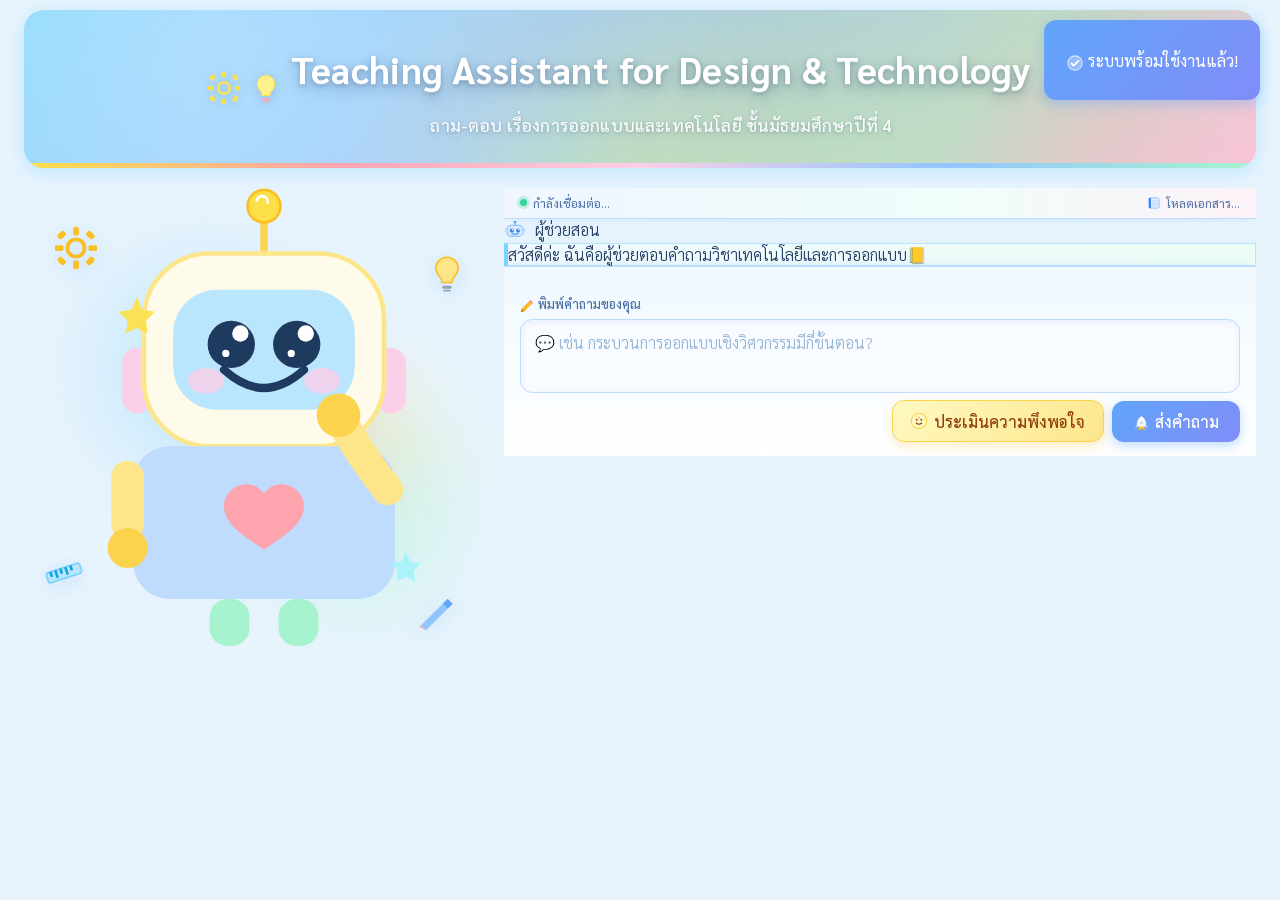
==== app/static/index.html @ fc126694 "Initial commit" ====
<!DOCTYPE html>
<html lang="th">
<head>
  <meta charset="UTF-8">
  <meta name="viewport" content="width=device-width, initial-scale=1.0, maximum-scale=1.0, user-scalable=no">
  <title>Teaching Assistant for Design & Technology</title>
  <link rel="stylesheet" href="/static/styles.css?v=32">
  <link href="https://fonts.googleapis.com/css2?family=Sarabun:wght@300;400;500;600;700&display=swap" rel="stylesheet">
  <link rel="stylesheet" href="https://cdnjs.cloudflare.com/ajax/libs/font-awesome/6.5.0/css/all.min.css">
  <style>
    /* === pastel blue page base === */
    body {
      font-family: 'Sarabun', sans-serif;
      font-weight: 300;
      background: #e8f4fd;
      color: #1e3a5f;
    }
    h1 {
      font-family: 'Sarabun', sans-serif;
      font-weight: 600;
    }

    /* ══════════════════════════════════
       หัวข้อใหญ่ — อยู่บนสุดของทุกอัน
    ══════════════════════════════════ */
    .page-title {
      flex-shrink: 0;
      text-align: center;
      padding: .7rem 1rem .8rem;
      margin: .6rem 1rem .4rem;
      border-radius: 20px;
      background: linear-gradient(135deg, #7dd3fc 0%, #93c5fd 40%, #a7f3d0 75%, #fbcfe8 100%);
      box-shadow: 0 4px 20px rgba(125,211,252,.40);
      position: relative;
      overflow: hidden;
      display: flex;
      align-items: center;
      justify-content: center;
      gap: .6rem;
    }
    .page-title::before {
      content: '';
      position: absolute; inset: 0;
      background:
        radial-gradient(circle at 15% 30%, rgba(255,255,255,.35) 0%, transparent 55%),
        radial-gradient(circle at 88% 75%, rgba(253,164,175,.40) 0%, transparent 50%),
        radial-gradient(circle at 50% 110%, rgba(253,224,71,.30) 0%, transparent 50%);
      pointer-events: none;
    }
    .page-title::after {
      content: '';
      position: absolute;
      left: 0; right: 0; bottom: 0;
      height: 5px;
      background: linear-gradient(90deg, #fde047 0%, #fda4af 25%, #fbcfe8 50%, #93c5fd 75%, #a7f3d0 100%);
      pointer-events: none;
    }
    .title-text {
      position: relative;
      z-index: 1;
    }
    /* ไอคอนตกแต่งหัวข้อ */
    .title-deco {
      position: relative;
      z-index: 1;
      flex-shrink: 0;
      filter: drop-shadow(0 2px 6px rgba(30,58,95,.18));
      animation: title-deco-float 4s ease-in-out infinite;
    }
    .title-deco.td-1 { width: 34px; animation-duration: 4.5s; }
    .title-deco.td-2 { width: 30px; animation-duration: 3.6s; animation-delay: .4s; }
    .title-deco.td-3 { width: 32px; animation-duration: 4.2s; animation-delay: .8s; order: 3; }
    @keyframes title-deco-float {
      0%,100% { transform: translateY(0) rotate(0deg); }
      50%     { transform: translateY(-5px) rotate(6deg); }
    }
    @media (max-width: 600px) {
      .title-deco { display: none; }
    }
    .page-title h1 {
      position: relative;
      font-size: 2.3rem;
      font-weight: 700;
      color: #ffffff;
      letter-spacing: .01em;
      margin-bottom: .35rem;
      line-height: 1.35;
      text-shadow:
        0 1px 0  rgba(255,255,255,.20),
        0 2px 4px rgba(30,58,95,.25),
        0 4px 12px rgba(30,58,95,.20),
        0 8px 24px rgba(30,58,95,.12);
    }
    .page-title .subtitle {
      position: relative;
      font-size: 1.05rem;
      color: rgba(255,255,255,.95);
      font-weight: 500;
      line-height: 1.6;
      letter-spacing: .01em;
      text-shadow:
        0 1px 3px rgba(30,58,95,.22),
        0 3px 10px rgba(30,58,95,.14);
    }

    /* ══════════════════════════════════
       แถวล่าง — ซ้าย: กล่องแชท / ขวา: มาสคอต
    ══════════════════════════════════ */
    .content-row {
      flex: 1;
      min-height: 0;
      display: flex;
      flex-direction: row;
      align-items: stretch;
      gap: 0;
      overflow: hidden;
      padding: .8rem 1rem 1rem;
    }
    .chat-left {
      order: 2;
      flex: 1;
      min-width: 0;
      min-height: 0;
      display: flex;
      flex-direction: column;
      overflow: hidden;
    }
    .chat-left .chat-shell {
      height: 100%;
      max-height: 100%;
      min-height: 0;
    }
    .mascot-panel {
      order: 1;
      width: 44%;
      min-width: 230px;
      max-width: 480px;
      flex-shrink: 0;
      background: transparent;
      display: flex;
      align-items: center;
      justify-content: center;
      position: relative;
      overflow: hidden;
    }
    /* บล็อบสีพาสเทลเบลอๆ ด้านหลังมาสคอต ให้ดูมีมิติ ไม่โล่ง */
    .mascot-panel::before,
    .mascot-panel::after {
      content: '';
      position: absolute;
      border-radius: 50%;
      filter: blur(40px);
      pointer-events: none;
      z-index: 0;
    }
    .mascot-panel::before {
      width: 60%;
      aspect-ratio: 1;
      top: 8%;
      left: 8%;
      background: radial-gradient(circle, rgba(125,211,252,.55) 0%, transparent 70%);
    }
    .mascot-panel::after {
      width: 50%;
      aspect-ratio: 1;
      bottom: 10%;
      right: 10%;
      background:
        radial-gradient(circle at 30% 30%, rgba(253,164,175,.45) 0%, transparent 45%),
        radial-gradient(circle at 70% 70%, rgba(167,243,208,.50) 0%, transparent 60%),
        radial-gradient(circle at 60% 20%, rgba(253,224,71,.35) 0%, transparent 45%);
    }
    .mascot-group {
      position: relative;
      z-index: 1;
      width: 100%;
      display: flex;
      align-items: flex-end;
      justify-content: center;
    }
    .mascot {
      width: 92%;
      max-width: 400px;
      height: auto;
      animation: floaty 3.5s ease-in-out infinite;
    }
    @keyframes floaty {
      0%,100% { transform: translateY(0); }
      50%      { transform: translateY(-14px); }
    }
    /* ไอคอนลอยรอบๆ มาสคอต — เกี่ยวกับการออกแบบ/เทคโนโลยี */
    .float-icon {
      position: absolute;
      z-index: 2;
      filter: drop-shadow(0 4px 10px rgba(96,165,250,.25));
      animation: float-icon 4.5s ease-in-out infinite;
    }
    .float-icon.fi-1 { top: 8%;  left: 6%;  width: 46px; animation-duration: 5s; }
    .float-icon.fi-2 { top: 14%; right: 8%; width: 38px; animation-duration: 4s; animation-delay: .6s; }
    .float-icon.fi-3 { bottom: 14%; left: 4%; width: 42px; animation-duration: 5.5s; animation-delay: 1.1s; }
    .float-icon.fi-4 { bottom: 6%; right: 10%; width: 40px; animation-duration: 4.8s; animation-delay: .3s; }
    @keyframes float-icon {
      0%,100% { transform: translateY(0) rotate(0deg); }
      50%     { transform: translateY(-12px) rotate(8deg); }
    }
    @media (max-width: 768px) {
      .mascot-panel::before, .mascot-panel::after,
      .float-icon { display: none; }
    }

    /* === composer area === */
    .composer {
      flex-shrink: 0;
      display: flex;
      flex-direction: column;
      gap: 0.4rem;
      padding: 1.4rem 1rem 0.85rem;
      border-top: 1.5px solid #bfdbfe;
      background: linear-gradient(180deg, #f0f9ff 0%, #ffffff 100%);
      box-shadow: 0 -4px 10px -6px rgba(96,165,250,.30);
      position: relative;
      z-index: 2;
    }
    .composer-label {
      font-size: .8rem;
      font-weight: 500;
      color: #4a6fa5;
      margin-top: .35rem;
    }
    /* textarea บน, ปุ่มมุมขวาล่าง */
    .composer-row {
      display: flex;
      flex-direction: column;
      gap: 0.45rem;
    }
    .composer textarea {
      flex: 1;
      border-radius: 12px;
      border: 1.5px solid #bfdbfe;
      padding: 0.7rem 0.9rem;
      font-size: 1rem;
      font-weight: 300;
      line-height: 1.55;
      resize: none;
      font-family: inherit;
      background: #f8fbff;
      color: #1e3a5f;
      box-shadow: inset 0 2px 6px rgba(96,165,250,.12);
      transition: border-color .2s, box-shadow .2s;
    }
    .composer textarea:focus {
      outline: none;
      border-color: #60a5fa;
      background: #fff;
      box-shadow: none;
    }
    .composer textarea::placeholder { color: #93b4d4; }
    .composer-actions {
      display: flex;
      justify-content: flex-end;
      align-items: center;
      gap: .55rem;
    }
    .composer-actions button {
      background: linear-gradient(135deg, #60a5fa 0%, #818cf8 100%);
      color: white;
      border: none;
      padding: 0.6rem 1.3rem;
      border-radius: 12px;
      font-size: 1rem;
      font-weight: 500;
      cursor: pointer;
      white-space: nowrap;
      transition: opacity .2s, transform .15s, box-shadow .2s;
      font-family: inherit;
      box-shadow: 0 4px 12px rgba(96,165,250,.38);
    }
    .composer-actions button:hover {
      opacity: .9;
      transform: translateY(-1px);
      box-shadow: 0 6px 16px rgba(96,165,250,.45);
    }
    .composer-actions button:active { transform: translateY(0); }

    /* === message bubbles (override) === */
    .message.user .bubble {
      background: linear-gradient(135deg, #60a5fa 0%, #818cf8 100%);
      color: #fff;
      box-shadow: 0 4px 14px rgba(96,165,250,.30);
    }
    .message.assistant .bubble {
      background: linear-gradient(135deg, #f0f9ff 0%, #ecfdf5 100%);
      border: 1.5px solid #bae6fd;
      border-left: 4px solid #7dd3fc;
      color: #1e3a5f;
      box-shadow: 0 2px 8px rgba(186,230,253,.40);
    }

    /* === chat header (status bar) === */
    .chat-header {
      flex-shrink: 0;
      display: flex;
      align-items: center;
      justify-content: space-between;
      gap: .75rem;
      padding: .45rem 1rem;
      background: linear-gradient(90deg, #eff6ff 0%, #f0fdfa 60%, #fdf2f8 100%);
      border-bottom: 1.5px solid #bfdbfe;
      box-shadow: 0 4px 10px -6px rgba(96,165,250,.35);
      position: relative;
      z-index: 2;
      font-size: .78rem;
      color: #4a6fa5;
      font-weight: 400;
      flex-wrap: wrap;
    }
    .chat-header-left {
      display: flex;
      align-items: center;
      gap: .4rem;
    }
    .chat-status-dot {
      width: 7px; height: 7px;
      border-radius: 50%;
      background: #34d399;
      box-shadow: 0 0 0 3px rgba(52,211,153,.25);
      flex-shrink: 0;
      animation: pulse-dot 2s infinite;
    }
    @keyframes pulse-dot {
      0%,100% { box-shadow: 0 0 0 3px rgba(52,211,153,.25); }
      50%      { box-shadow: 0 0 0 5px rgba(52,211,153,.08); }
    }
    .chat-header-docs {
      display: flex;
      align-items: center;
      gap: .35rem;
      font-size: .76rem;
      color: #4a6fa5;
    }
    /* docs list ที่ app.js inject — ซ่อนไว้ แสดงแค่ count */
    #documents { display: none; }

    /* === ปุ่มประเมิน (อยู่ข้างปุ่มส่งคำถาม) === */
    .eval-link {
      display: inline-flex;
      align-items: center;
      gap: .35rem;
      font-size: 1rem;
      font-weight: 500;
      color: #92400e;
      background: linear-gradient(135deg, #fef9c3 0%, #fde68a 100%);
      border: 1.5px solid #fcd34d;
      border-radius: 12px;
      padding: 0.6rem 1.1rem;
      text-decoration: none;
      white-space: nowrap;
      cursor: pointer;
      font-family: inherit;
      box-shadow: 0 4px 12px rgba(251,191,36,.28);
      transition: opacity .2s, transform .15s, box-shadow .2s;
    }
    .eval-link:hover {
      opacity: .9;
      transform: translateY(-1px);
      box-shadow: 0 6px 16px rgba(251,191,36,.38);
    }
    .eval-link:active { transform: translateY(0); }

    /* === startup alert === */
    .alert-popup {
      position: fixed;
      top: 20px;
      right: 20px;
      background: linear-gradient(135deg, #60a5fa, #818cf8);
      color: white;
      padding: 0.85rem 1.4rem;
      border-radius: 12px;
      box-shadow: 0 4px 14px rgba(96,165,250,.40);
      font-size: 1rem;
      font-weight: 400;
      z-index: 9999;
      opacity: 0;
      transform: translateY(-20px);
      transition: all 0.5s ease;
    }
    .alert-popup.show { opacity: 1; transform: translateY(0); }

    /* === tablet === */
    @media (min-width: 769px) and (max-width: 1024px) {
      .page-title h1 { font-size: 1.85rem; }
      .page-title .subtitle { font-size: .95rem; }
      .mascot-panel { width: 36%; min-width: 180px; }
    }

    /* === short / landscape screens — ลดพื้นที่หัวข้อให้เหลือพื้นที่แชทมากขึ้น === */
    @media (max-height: 640px) {
      .page-title { padding: .45rem .8rem .5rem; margin: .4rem .8rem .3rem; }
      .page-title h1 { font-size: 1.4rem; margin-bottom: .15rem; }
      .page-title .subtitle { font-size: .8rem; }
      .content-row { padding: .4rem 1rem .6rem; }
    }

    /* === mobile === */
    @media (max-width: 768px) {
      .content-row {
        flex-direction: column-reverse;
        padding: 0 .6rem .6rem;
        gap: .5rem;
      }
      .mascot-panel {
        width: 100%;
        max-width: none;
        height: 90px;
        flex-shrink: 0;
      }
      .mascot {
        width: auto;
        height: 80px;
        max-width: none;
      }
      .chat-left {
        flex: 1;
        min-height: 0;
      }

      .page-title {
        padding: .55rem .7rem .65rem;
        margin-bottom: .55rem;
        border-radius: 12px;
      }
      .page-title h1 { font-size: 1.05rem; line-height: 1.4; }
      .page-title .subtitle { font-size: .8rem; }

      .composer-actions { justify-content: stretch; gap: .45rem; }
      .composer-actions button,
      .composer-actions .eval-link { flex: 1; text-align: center; justify-content: center; font-size: .95rem; padding: 0.72rem; }
    }

    /* === มือถือแนวนอน / จอเตี้ยมาก === */
    @media (max-width: 768px) and (max-height: 480px) {
      .mascot-panel { height: 56px; }
      .mascot { height: 48px; }
      .page-title { display: none; }
      .composer { padding: .5rem .85rem .6rem; }
      .composer-label { display: none; }
    }
  </style>
</head>
<body>
  <main class="layout">
    <!-- ── หัวข้อใหญ่ บนสุด ── -->
    <div class="page-title">
      <!-- ไอคอนตกแต่งมุม -->
      <svg class="title-deco td-1" viewBox="0 0 48 48" xmlns="http://www.w3.org/2000/svg" aria-hidden="true">
        <circle cx="24" cy="24" r="8" fill="none" stroke="#fde047" stroke-width="3.5" opacity=".95"/>
        <g fill="#fde047" opacity=".95">
          <rect x="21" y="1"  width="6" height="8" rx="2"/>
          <rect x="21" y="39" width="6" height="8" rx="2"/>
          <rect x="1"  y="21" width="8" height="6" rx="2"/>
          <rect x="39" y="21" width="8" height="6" rx="2"/>
          <rect x="5" y="5"   width="6" height="8" rx="2" transform="rotate(45 8 9)"/>
          <rect x="37" y="35" width="6" height="8" rx="2" transform="rotate(45 40 39)"/>
          <rect x="5" y="35"  width="6" height="8" rx="2" transform="rotate(-45 8 39)"/>
          <rect x="37" y="5"  width="6" height="8" rx="2" transform="rotate(-45 40 9)"/>
        </g>
      </svg>
      <svg class="title-deco td-2" viewBox="0 0 48 48" xmlns="http://www.w3.org/2000/svg" aria-hidden="true">
        <path d="M24 4c-7.7 0-14 6.3-14 14 0 5.4 3 9 6 12.3.9 1 1.4 2.2 1.4 3.5V36h13.2v-2.2c0-1.3.5-2.5 1.4-3.5 3-3.3 6-6.9 6-12.3 0-7.7-6.3-14-14-14z" fill="#fef08a" stroke="#fde047" stroke-width="1.5"/>
        <rect x="18" y="40" width="12" height="4" rx="2" fill="#fda4af"/>
        <rect x="19" y="45" width="10" height="2.5" rx="1.25" fill="#fda4af" opacity=".8"/>
      </svg>
      <svg class="title-deco td-3" viewBox="0 0 48 48" xmlns="http://www.w3.org/2000/svg" aria-hidden="true">
        <rect x="4" y="18" width="40" height="12" rx="3" fill="#a7f3d0" opacity=".95" transform="rotate(-18 24 24)"/>
        <g fill="#0d9488" opacity=".9" transform="rotate(-18 24 24)">
          <rect x="8"  y="18" width="3" height="6"/>
          <rect x="14" y="18" width="3" height="9"/>
          <rect x="20" y="18" width="3" height="6"/>
          <rect x="26" y="18" width="3" height="9"/>
          <rect x="32" y="18" width="3" height="6"/>
        </g>
      </svg>
      <div class="title-text">
        <h1>Teaching Assistant for Design &amp; Technology</h1>
        <p class="subtitle">ถาม-ตอบ เรื่องการออกแบบและเทคโนโลยี ชั้นมัธยมศึกษาปีที่ 4</p>
      </div>
    </div>

    <div class="content-row">
      <!-- ── ซ้าย: กล่องแชททั้งหมด ── -->
      <div class="chat-left">
    <section class="chat-shell">
      <!-- ── Status Bar ── -->
      <div class="chat-header">
        <div class="chat-header-left">
          <span class="chat-status-dot"></span>
          <span id="health">กำลังเชื่อมต่อ...</span>
        </div>
        <div class="chat-header-docs">
          <svg xmlns="http://www.w3.org/2000/svg" viewBox="0 0 14 14" width="12" height="12" aria-hidden="true" style="vertical-align:middle"><rect x="1" y="1" width="12" height="12" rx="2" fill="#dbeafe" stroke="#93c5fd" stroke-width="1"/><rect x="1" y="1" width="2.5" height="12" rx="1" fill="#3b82f6"/><line x1="5" y1="4.5" x2="11" y2="4.5" stroke="#bfdbfe" stroke-width="1" stroke-linecap="round"/><line x1="5" y1="7" x2="11" y2="7" stroke="#bfdbfe" stroke-width="1" stroke-linecap="round"/><line x1="5" y1="9.5" x2="9" y2="9.5" stroke="#bfdbfe" stroke-width="1" stroke-linecap="round"/></svg>
          <span id="doc-count">โหลดเอกสาร...</span>
        </div>
      </div>
      <ul id="documents" aria-hidden="true"></ul>

      <div id="messages" class="messages">
        <article class="message assistant">
          <div class="message-role"><svg xmlns="http://www.w3.org/2000/svg" viewBox="0 0 28 28" width="22" height="22" aria-hidden="true" style="vertical-align:middle;margin-right:5px;flex-shrink:0"><line x1="14" y1="1.5" x2="14" y2="5.5" stroke="#93c5fd" stroke-width="2" stroke-linecap="round"/><circle cx="14" cy="1.2" r="1.8" fill="#60a5fa"/><rect x="4" y="5.5" width="20" height="14" rx="5" fill="#dbeafe" stroke="#93c5fd" stroke-width="1.5"/><circle cx="10" cy="12" r="2.6" fill="#3b82f6"/><circle cx="18" cy="12" r="2.6" fill="#3b82f6"/><circle cx="10.9" cy="11.1" r="1" fill="white"/><circle cx="18.9" cy="11.1" r="1" fill="white"/><path d="M10 15.5 Q14 18.5 18 15.5" stroke="#60a5fa" stroke-width="1.8" stroke-linecap="round" fill="none"/><rect x="1" y="9" width="3" height="5.5" rx="1.5" fill="#bfdbfe"/><rect x="24" y="9" width="3" height="5.5" rx="1.5" fill="#bfdbfe"/></svg> ผู้ช่วยสอน</div>
          <div class="bubble">สวัสดีค่ะ ฉันคือผู้ช่วยตอบคำถามวิชาเทคโนโลยีและการออกแบบ📒</div>
        </article>
      </div>

      <form id="chat-form" class="composer">
        <label class="composer-label" for="question"><svg xmlns="http://www.w3.org/2000/svg" viewBox="0 0 16 16" width="14" height="14" aria-hidden="true" style="vertical-align:middle;margin-right:4px"><path d="M2 11.5 L1.5 14.5 L4.5 14 L13.5 5 L11 2.5 Z" fill="#fbbf24" stroke="#f59e0b" stroke-width="0.8" stroke-linejoin="round"/><path d="M11 2.5 L13.5 5 L14.5 4 L12 1.5 Z" fill="#fca5a5" stroke="#f87171" stroke-width="0.8" stroke-linejoin="round"/><path d="M2 11.5 L4.5 14" stroke="#d97706" stroke-width="0.8"/><line x1="1.5" y1="14.5" x2="3" y2="13" stroke="#92400e" stroke-width="0.8" stroke-linecap="round"/></svg>พิมพ์คำถามของคุณ</label>
        <div class="composer-row">
          <textarea id="question" name="question" rows="2" placeholder="💬 เช่น กระบวนการออกแบบเชิงวิศวกรรมมีกี่ขั้นตอน?" required></textarea>
          <div class="composer-actions">
            <a class="eval-link" href="https://forms.gle/SDQqWrUUuQ5RQuwk9" target="_blank" rel="noopener">
              <!-- หน้าน้อยยิ้มถือหัวใจ -->
              <svg xmlns="http://www.w3.org/2000/svg" viewBox="0 0 22 22" width="18" height="18" aria-hidden="true" style="flex-shrink:0">
                <circle cx="11" cy="11" r="9.5" fill="#fef9c3" stroke="#fcd34d" stroke-width="1.3"/>
                <circle cx="8.2" cy="9.5" r="1.1" fill="#92400e"/>
                <circle cx="13.8" cy="9.5" r="1.1" fill="#92400e"/>
                <path d="M7.5 13.5 Q11 16.5 14.5 13.5" stroke="#92400e" stroke-width="1.4" stroke-linecap="round" fill="none"/>
                <path d="M10 7 Q11 5.2 12 7" stroke="#f87171" stroke-width="1.1" stroke-linecap="round" fill="#fca5a5" opacity=".7"/>
              </svg>
              ประเมินความพึงพอใจ
            </a>
            <button type="submit"><svg xmlns="http://www.w3.org/2000/svg" viewBox="0 0 20 20" width="17" height="17" aria-hidden="true" style="vertical-align:middle;margin-right:5px;flex-shrink:0"><path d="M10 1.5 C13.5 3 15.5 7.5 15.5 12.5 L10 15.5 L4.5 12.5 C4.5 7.5 6.5 3 10 1.5 Z" fill="rgba(255,255,255,0.95)"/><circle cx="10" cy="9" r="2.3" fill="#bfdbfe" stroke="rgba(255,255,255,0.9)" stroke-width="0.8"/><path d="M7.5 13.5 Q6 16.5 4.5 18.5 Q7.5 16.5 10 17 Q12.5 16.5 15.5 18.5 Q14 16.5 12.5 13.5" fill="#fbbf24" opacity="0.95"/><path d="M4.5 12.5 L2 16 L5.5 13.5 Z" fill="rgba(255,255,255,0.85)"/><path d="M15.5 12.5 L18 16 L14.5 13.5 Z" fill="rgba(255,255,255,0.85)"/></svg>ส่งคำถาม</button>
          </div>
        </div>
      </form>
    </section>
      </div>

      <!-- ── ขวา: มาสคอตลอยๆ ── -->
      <div class="mascot-panel">
        <!-- ไอคอนลอยรอบมาสคอต: ธีมออกแบบ/เทคโนโลยี -->
        <svg class="float-icon fi-1" viewBox="0 0 48 48" xmlns="http://www.w3.org/2000/svg" aria-hidden="true">
          <circle cx="24" cy="24" r="9" fill="none" stroke="#fbbf24" stroke-width="4"/>
          <g fill="#fbbf24">
            <rect x="21" y="2"  width="6" height="9" rx="2"/>
            <rect x="21" y="37" width="6" height="9" rx="2"/>
            <rect x="2"  y="21" width="9" height="6" rx="2"/>
            <rect x="37" y="21" width="9" height="6" rx="2"/>
            <rect x="6" y="6"   width="6" height="9" rx="2" transform="rotate(45 9 10.5)"/>
            <rect x="36" y="33" width="6" height="9" rx="2" transform="rotate(45 39 37.5)"/>
            <rect x="6" y="33"  width="6" height="9" rx="2" transform="rotate(-45 9 37.5)"/>
            <rect x="36" y="6"  width="6" height="9" rx="2" transform="rotate(-45 39 10.5)"/>
          </g>
        </svg>
        <svg class="float-icon fi-2" viewBox="0 0 48 48" xmlns="http://www.w3.org/2000/svg" aria-hidden="true">
          <path d="M24 4c-7.7 0-14 6.3-14 14 0 5.4 3 9 6 12.3.9 1 1.4 2.2 1.4 3.5V36h13.2v-2.2c0-1.3.5-2.5 1.4-3.5 3-3.3 6-6.9 6-12.3 0-7.7-6.3-14-14-14z" fill="#fde68a" stroke="#fbbf24" stroke-width="2"/>
          <rect x="18" y="40" width="12" height="4" rx="2" fill="#94a3b8"/>
          <rect x="19" y="45" width="10" height="2.5" rx="1.25" fill="#94a3b8"/>
        </svg>
        <svg class="float-icon fi-3" viewBox="0 0 48 48" xmlns="http://www.w3.org/2000/svg" aria-hidden="true">
          <rect x="4" y="18" width="40" height="12" rx="3" fill="#bae6fd" stroke="#7dd3fc" stroke-width="2" transform="rotate(-18 24 24)"/>
          <g fill="#0ea5e9" transform="rotate(-18 24 24)">
            <rect x="8"  y="18" width="3" height="6"/>
            <rect x="14" y="18" width="3" height="9"/>
            <rect x="20" y="18" width="3" height="6"/>
            <rect x="26" y="18" width="3" height="9"/>
            <rect x="32" y="18" width="3" height="6"/>
          </g>
        </svg>
        <svg class="float-icon fi-4" viewBox="0 0 48 48" xmlns="http://www.w3.org/2000/svg" aria-hidden="true">
          <path d="M6 40 L32 14 L38 20 L12 46 Z" fill="#93c5fd"/>
          <path d="M32 14 L38 8 L44 14 L38 20 Z" fill="#60a5fa"/>
          <path d="M6 40 L12 46 L8 44 L4 42 Z" fill="#fda4af"/>
        </svg>
        <div class="mascot-group">
        <svg class="mascot" xmlns="http://www.w3.org/2000/svg" viewBox="0 0 220 260" aria-hidden="true">
          <!-- หนวดสัญญาณบนหัว -->
          <line x1="110" y1="14" x2="110" y2="36" stroke="#fcd34d" stroke-width="4" stroke-linecap="round"/>
          <circle cx="110" cy="10" r="9" fill="#fde047" stroke="#fbbf24" stroke-width="1.5"/>
          <path d="M106 7 a3 3 0 0 1 6 1" stroke="#fff" stroke-width="1.5" stroke-linecap="round" fill="none"/>

          <!-- หู 2 ข้าง (สีชมพูพาสเทล) -->
          <rect x="32" y="88" width="16" height="36" rx="8" fill="#fbcfe8"/>
          <rect x="172" y="88" width="16" height="36" rx="8" fill="#fbcfe8"/>

          <!-- หัว (โทนสีเหลือง/ครีมสดใส) -->
          <rect x="44" y="36" width="132" height="106" rx="36" fill="#fffbeb" stroke="#fde68a" stroke-width="2.5"/>
          <!-- จอหน้า สีฟ้าสดใส -->
          <rect x="60" y="56" width="100" height="66" rx="24" fill="#bae6fd"/>
          <!-- แก้มสีชมพู -->
          <ellipse cx="78" cy="106" rx="10" ry="7" fill="#fbcfe8" opacity="0.8"/>
          <ellipse cx="142" cy="106" rx="10" ry="7" fill="#fbcfe8" opacity="0.8"/>
          <!-- ตาโตวาว -->
          <circle cx="92" cy="86" r="13" fill="#1e3a5f"/>
          <circle cx="128" cy="86" r="13" fill="#1e3a5f"/>
          <circle cx="97" cy="80" r="4.5" fill="#ffffff"/>
          <circle cx="133" cy="80" r="4.5" fill="#ffffff"/>
          <circle cx="89" cy="91" r="2" fill="#ffffff"/>
          <circle cx="125" cy="91" r="2" fill="#ffffff"/>
          <!-- ยิ้มกว้าง -->
          <path d="M88 100 Q110 120 132 100" stroke="#1e3a5f" stroke-width="4.5" stroke-linecap="round" fill="none"/>

          <!-- ลำตัว สีฟ้าพาสเทลสดใส -->
          <path d="M58 142 h104 a20 20 0 0 1 20 20 v44 a20 20 0 0 1 -20 20 h-104 a20 20 0 0 1 -20 -20 v-44 a20 20 0 0 1 20 -20 z" fill="#bfdbfe"/>
          <!-- หัวใจตรงอก -->
          <path d="M110 168 c-7 -10 -22 -4 -22 7 c0 11 14 18 22 24 c8 -6 22 -13 22 -24 c0 -11 -15 -17 -22 -7 z" fill="#fda4af"/>

          <!-- แขนซ้าย (แบบเดิม) -->
          <rect x="26" y="150" width="18" height="44" rx="9" fill="#fde68a"/>
          <circle cx="35" cy="198" r="11" fill="#fcd34d"/>

          <!-- แขนขวา ยกมือแตะแก้ม -->
          <path d="M178 166 q-14 -18 -22 -32" stroke="#fde68a" stroke-width="17" stroke-linecap="round" fill="none"/>
          <circle cx="151" cy="125" r="12" fill="#fcd34d"/>

          <!-- ขา -->
          <rect x="80" y="226" width="22" height="26" rx="10" fill="#a7f3d0"/>
          <rect x="118" y="226" width="22" height="26" rx="10" fill="#a7f3d0"/>

          <!-- ดาวประกายรอบตัว -->
          <path d="M40 60 l3 7 7 1 -5 5 1 7 -6 -3 -6 3 1 -7 -5 -5 7 -1 z" fill="#fde047" opacity="0.9"/>
          <path d="M188 200 l2.5 5.5 6 0.8 -4.3 4.2 1 6 -5.2 -2.7 -5.2 2.7 1 -6 -4.3 -4.2 6 -0.8 z" fill="#a5f3fc" opacity="0.9"/>
        </svg>
        </div>
      </div>
    </div>
  </main>

  <div id="startup-alert" class="alert-popup">
    <p><svg xmlns="http://www.w3.org/2000/svg" viewBox="0 0 18 18" width="16" height="16" aria-hidden="true" style="vertical-align:middle;margin-right:5px"><circle cx="9" cy="9" r="8" fill="rgba(255,255,255,0.3)" stroke="rgba(255,255,255,0.7)" stroke-width="1.2"/><path d="M5 9.5 L7.5 12 L13 6.5" stroke="white" stroke-width="2" stroke-linecap="round" stroke-linejoin="round" fill="none"/></svg>ระบบพร้อมใช้งานแล้ว!</p>
  </div>

  <script src="/static/app.js?v=32"></script>
  <script>
    const form = document.getElementById('chat-form');
    const textarea = document.getElementById('question');
    textarea.addEventListener('keydown', function (event) {
      if (event.key === 'Enter' && !event.shiftKey) {
        event.preventDefault();
        form.requestSubmit();
      }
    });
    window.addEventListener('load', () => {
      const alertBox = document.getElementById('startup-alert');
      alertBox.classList.add('show');
      setTimeout(() => alertBox.classList.remove('show'), 5000);
    });

    /* ── ล็อกความสูงหน้าจอจริง (กัน address bar มือถือ / dvh ไม่รองรับ) ── */
    function setAppHeight() {
      document.documentElement.style.setProperty('--app-height', window.innerHeight + 'px');
    }
    setAppHeight();
    window.addEventListener('resize', setAppHeight);
    window.addEventListener('orientationchange', setAppHeight);
  </script>
</body>
</html>
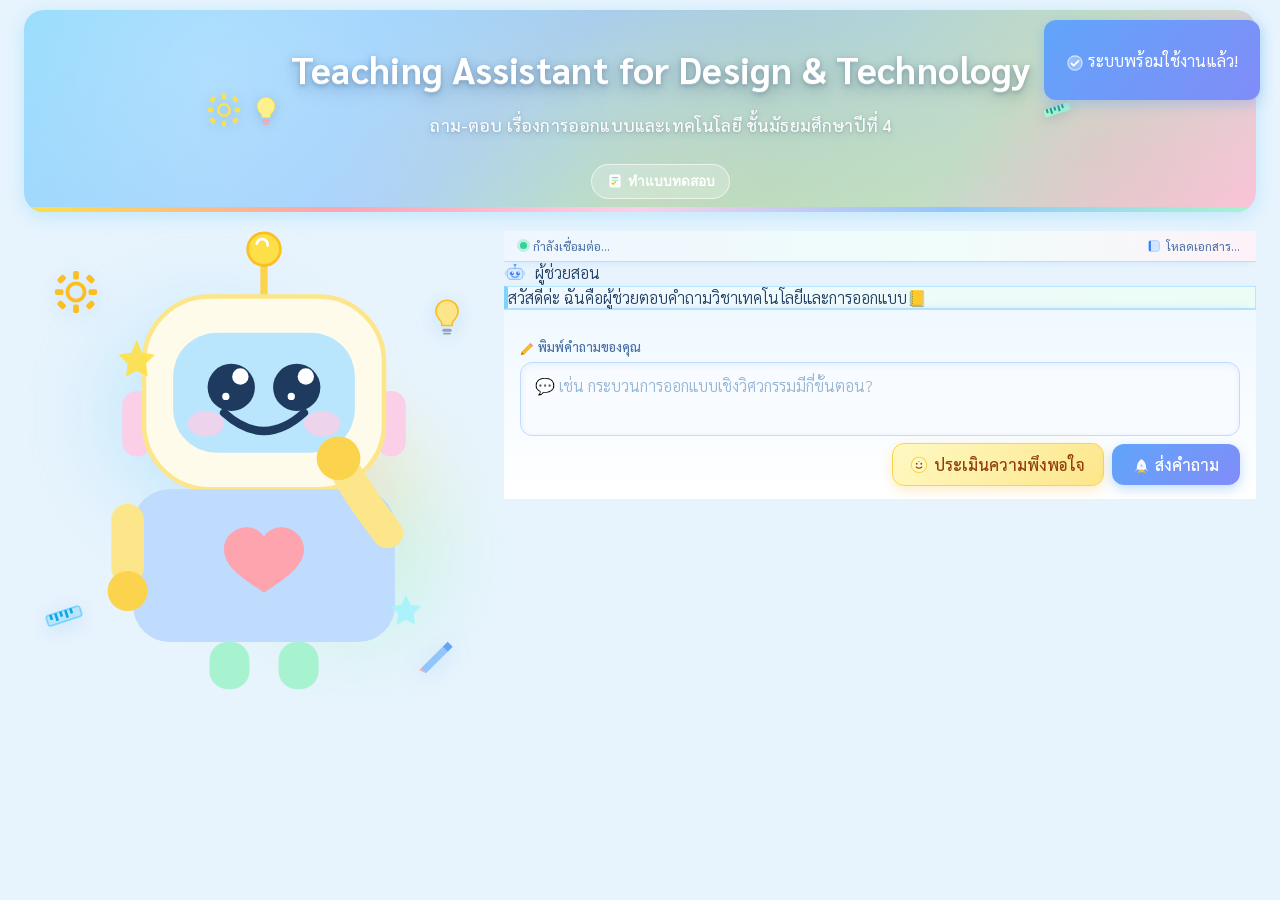
==== commit 52c93a52: "Add quiz button linking to Google Form on homepage" ====
--- a/app/static/index.html
+++ b/app/static/index.html
@@ -4,7 +4,7 @@
   <meta charset="UTF-8">
   <meta name="viewport" content="width=device-width, initial-scale=1.0, maximum-scale=1.0, user-scalable=no">
   <title>Teaching Assistant for Design & Technology</title>
-  <link rel="stylesheet" href="/static/styles.css?v=32">
+  <link rel="stylesheet" href="/static/styles.css?v=33">
   <link href="https://fonts.googleapis.com/css2?family=Sarabun:wght@300;400;500;600;700&display=swap" rel="stylesheet">
   <link rel="stylesheet" href="https://cdnjs.cloudflare.com/ajax/libs/font-awesome/6.5.0/css/all.min.css">
   <style>
@@ -101,6 +101,31 @@
       text-shadow:
         0 1px 3px rgba(30,58,95,.22),
         0 3px 10px rgba(30,58,95,.14);
+    }
+    /* ปุ่มทำแบบทดสอบ */
+    .quiz-btn {
+      position: relative;
+      display: inline-flex;
+      align-items: center;
+      gap: .35rem;
+      margin-top: .5rem;
+      padding: .35rem .9rem;
+      border-radius: 999px;
+      background: rgba(255,255,255,.22);
+      border: 1.5px solid rgba(255,255,255,.6);
+      color: #ffffff;
+      font-size: .85rem;
+      font-weight: 600;
+      text-decoration: none;
+      backdrop-filter: blur(2px);
+      transition: background .15s ease, transform .15s ease;
+    }
+    .quiz-btn:hover {
+      background: rgba(255,255,255,.35);
+      transform: translateY(-1px);
+    }
+    @media (max-width: 600px) {
+      .quiz-btn { font-size: .78rem; padding: .3rem .75rem; }
     }
 
     /* ══════════════════════════════════
@@ -483,6 +508,15 @@
       <div class="title-text">
         <h1>Teaching Assistant for Design &amp; Technology</h1>
         <p class="subtitle">ถาม-ตอบ เรื่องการออกแบบและเทคโนโลยี ชั้นมัธยมศึกษาปีที่ 4</p>
+        <a class="quiz-btn" href="https://forms.gle/3hBWvim9wYczeY1e7" target="_blank" rel="noopener noreferrer">
+          <svg xmlns="http://www.w3.org/2000/svg" viewBox="0 0 20 20" width="16" height="16" aria-hidden="true">
+            <rect x="3" y="2" width="14" height="16" rx="2" fill="rgba(255,255,255,0.95)"/>
+            <rect x="6" y="5" width="8" height="1.6" rx="0.8" fill="#93c5fd"/>
+            <rect x="6" y="8.5" width="8" height="1.6" rx="0.8" fill="#a7f3d0"/>
+            <path d="M6.2 12.5 l1.6 1.6 3.2 -3.4" stroke="#fbbf24" stroke-width="1.6" stroke-linecap="round" stroke-linejoin="round" fill="none"/>
+          </svg>
+          ทำแบบทดสอบ
+        </a>
       </div>
     </div>
 
@@ -627,7 +661,7 @@
     <p><svg xmlns="http://www.w3.org/2000/svg" viewBox="0 0 18 18" width="16" height="16" aria-hidden="true" style="vertical-align:middle;margin-right:5px"><circle cx="9" cy="9" r="8" fill="rgba(255,255,255,0.3)" stroke="rgba(255,255,255,0.7)" stroke-width="1.2"/><path d="M5 9.5 L7.5 12 L13 6.5" stroke="white" stroke-width="2" stroke-linecap="round" stroke-linejoin="round" fill="none"/></svg>ระบบพร้อมใช้งานแล้ว!</p>
   </div>
 
-  <script src="/static/app.js?v=32"></script>
+  <script src="/static/app.js?v=33"></script>
   <script>
     const form = document.getElementById('chat-form');
     const textarea = document.getElementById('question');
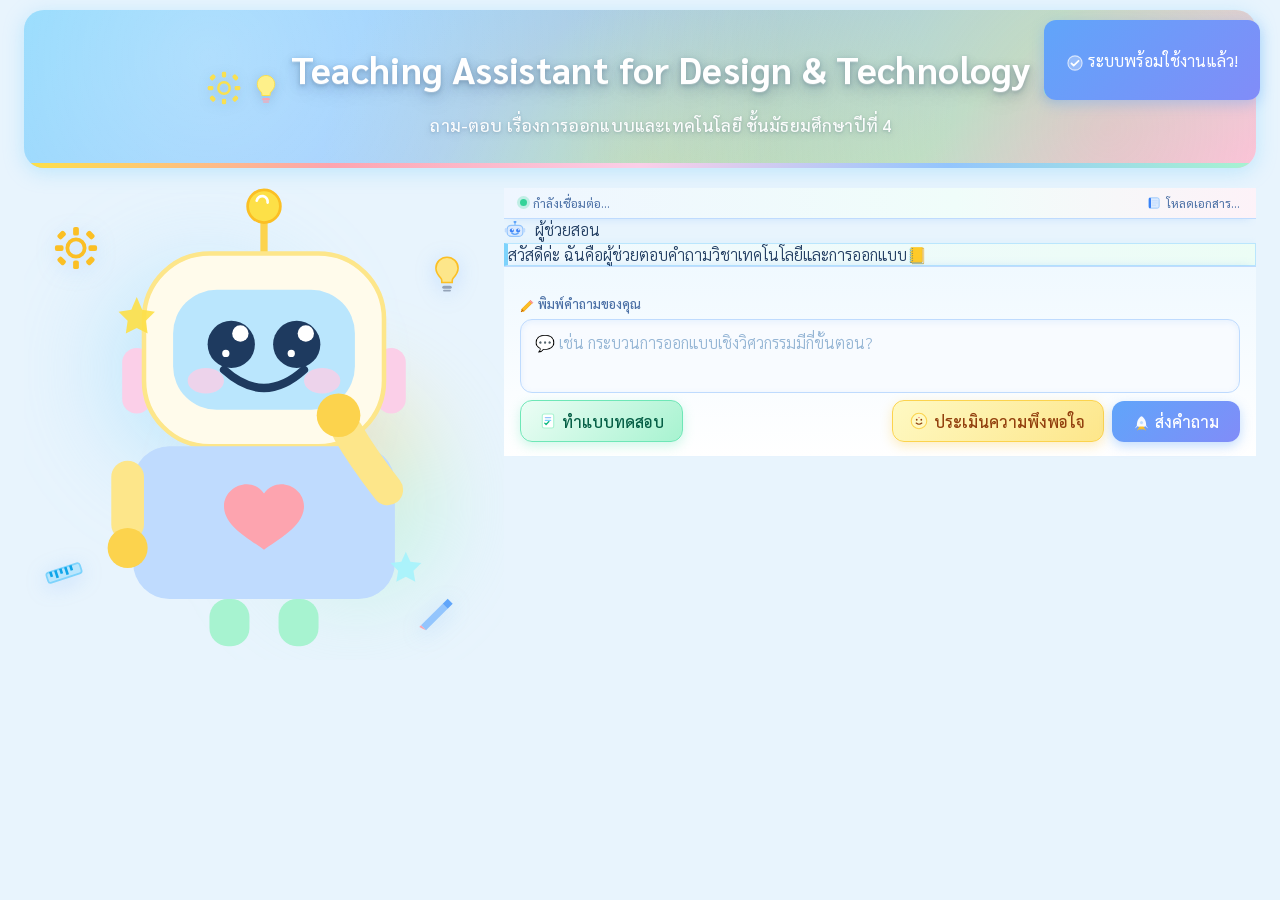
==== commit 8f45d227: "Move quiz button into composer row, align to far left" ====
--- a/app/static/index.html
+++ b/app/static/index.html
@@ -4,7 +4,7 @@
   <meta charset="UTF-8">
   <meta name="viewport" content="width=device-width, initial-scale=1.0, maximum-scale=1.0, user-scalable=no">
   <title>Teaching Assistant for Design & Technology</title>
-  <link rel="stylesheet" href="/static/styles.css?v=33">
+  <link rel="stylesheet" href="/static/styles.css?v=34">
   <link href="https://fonts.googleapis.com/css2?family=Sarabun:wght@300;400;500;600;700&display=swap" rel="stylesheet">
   <link rel="stylesheet" href="https://cdnjs.cloudflare.com/ajax/libs/font-awesome/6.5.0/css/all.min.css">
   <style>
@@ -102,31 +102,32 @@
         0 1px 3px rgba(30,58,95,.22),
         0 3px 10px rgba(30,58,95,.14);
     }
-    /* ปุ่มทำแบบทดสอบ */
-    .quiz-btn {
-      position: relative;
+    /* ปุ่มทำแบบทดสอบ (อยู่มุมซ้ายสุดของแถวปุ่ม) */
+    .composer-actions .quiz-btn {
+      margin-right: auto; /* ดันไปซ้ายสุด */
       display: inline-flex;
       align-items: center;
       gap: .35rem;
-      margin-top: .5rem;
-      padding: .35rem .9rem;
-      border-radius: 999px;
-      background: rgba(255,255,255,.22);
-      border: 1.5px solid rgba(255,255,255,.6);
-      color: #ffffff;
-      font-size: .85rem;
-      font-weight: 600;
+      font-size: 1rem;
+      font-weight: 500;
+      color: #065f46;
+      background: linear-gradient(135deg, #ecfdf5 0%, #a7f3d0 100%);
+      border: 1.5px solid #6ee7b7;
+      border-radius: 12px;
+      padding: 0.6rem 1.1rem;
       text-decoration: none;
-      backdrop-filter: blur(2px);
-      transition: background .15s ease, transform .15s ease;
-    }
-    .quiz-btn:hover {
-      background: rgba(255,255,255,.35);
+      white-space: nowrap;
+      cursor: pointer;
+      font-family: inherit;
+      box-shadow: 0 4px 12px rgba(110,231,183,.32);
+      transition: opacity .2s, transform .15s, box-shadow .2s;
+    }
+    .composer-actions .quiz-btn:hover {
+      opacity: .9;
       transform: translateY(-1px);
-    }
-    @media (max-width: 600px) {
-      .quiz-btn { font-size: .78rem; padding: .3rem .75rem; }
-    }
+      box-shadow: 0 6px 16px rgba(110,231,183,.42);
+    }
+    .composer-actions .quiz-btn:active { transform: translateY(0); }
 
     /* ══════════════════════════════════
        แถวล่าง — ซ้าย: กล่องแชท / ขวา: มาสคอต
@@ -459,7 +460,8 @@
 
       .composer-actions { justify-content: stretch; gap: .45rem; }
       .composer-actions button,
-      .composer-actions .eval-link { flex: 1; text-align: center; justify-content: center; font-size: .95rem; padding: 0.72rem; }
+      .composer-actions .eval-link,
+      .composer-actions .quiz-btn { flex: 1; text-align: center; justify-content: center; font-size: .95rem; padding: 0.72rem; margin-right: 0; }
     }
 
     /* === มือถือแนวนอน / จอเตี้ยมาก === */
@@ -508,15 +510,6 @@
       <div class="title-text">
         <h1>Teaching Assistant for Design &amp; Technology</h1>
         <p class="subtitle">ถาม-ตอบ เรื่องการออกแบบและเทคโนโลยี ชั้นมัธยมศึกษาปีที่ 4</p>
-        <a class="quiz-btn" href="https://forms.gle/3hBWvim9wYczeY1e7" target="_blank" rel="noopener noreferrer">
-          <svg xmlns="http://www.w3.org/2000/svg" viewBox="0 0 20 20" width="16" height="16" aria-hidden="true">
-            <rect x="3" y="2" width="14" height="16" rx="2" fill="rgba(255,255,255,0.95)"/>
-            <rect x="6" y="5" width="8" height="1.6" rx="0.8" fill="#93c5fd"/>
-            <rect x="6" y="8.5" width="8" height="1.6" rx="0.8" fill="#a7f3d0"/>
-            <path d="M6.2 12.5 l1.6 1.6 3.2 -3.4" stroke="#fbbf24" stroke-width="1.6" stroke-linecap="round" stroke-linejoin="round" fill="none"/>
-          </svg>
-          ทำแบบทดสอบ
-        </a>
       </div>
     </div>
 
@@ -549,6 +542,15 @@
         <div class="composer-row">
           <textarea id="question" name="question" rows="2" placeholder="💬 เช่น กระบวนการออกแบบเชิงวิศวกรรมมีกี่ขั้นตอน?" required></textarea>
           <div class="composer-actions">
+            <a class="quiz-btn" href="https://forms.gle/3hBWvim9wYczeY1e7" target="_blank" rel="noopener noreferrer">
+              <svg xmlns="http://www.w3.org/2000/svg" viewBox="0 0 22 22" width="18" height="18" aria-hidden="true" style="flex-shrink:0">
+                <rect x="4" y="2.5" width="14" height="17" rx="2.2" fill="#ffffff" stroke="#a7f3d0" stroke-width="1.3"/>
+                <rect x="7" y="6" width="8" height="1.6" rx="0.8" fill="#93c5fd"/>
+                <rect x="7" y="9.5" width="8" height="1.6" rx="0.8" fill="#7dd3fc"/>
+                <path d="M7 13.6 l1.7 1.7 3.4 -3.6" stroke="#10b981" stroke-width="1.6" stroke-linecap="round" stroke-linejoin="round" fill="none"/>
+              </svg>
+              ทำแบบทดสอบ
+            </a>
             <a class="eval-link" href="https://forms.gle/SDQqWrUUuQ5RQuwk9" target="_blank" rel="noopener">
               <!-- หน้าน้อยยิ้มถือหัวใจ -->
               <svg xmlns="http://www.w3.org/2000/svg" viewBox="0 0 22 22" width="18" height="18" aria-hidden="true" style="flex-shrink:0">
@@ -661,7 +663,7 @@
     <p><svg xmlns="http://www.w3.org/2000/svg" viewBox="0 0 18 18" width="16" height="16" aria-hidden="true" style="vertical-align:middle;margin-right:5px"><circle cx="9" cy="9" r="8" fill="rgba(255,255,255,0.3)" stroke="rgba(255,255,255,0.7)" stroke-width="1.2"/><path d="M5 9.5 L7.5 12 L13 6.5" stroke="white" stroke-width="2" stroke-linecap="round" stroke-linejoin="round" fill="none"/></svg>ระบบพร้อมใช้งานแล้ว!</p>
   </div>
 
-  <script src="/static/app.js?v=33"></script>
+  <script src="/static/app.js?v=34"></script>
   <script>
     const form = document.getElementById('chat-form');
     const textarea = document.getElementById('question');
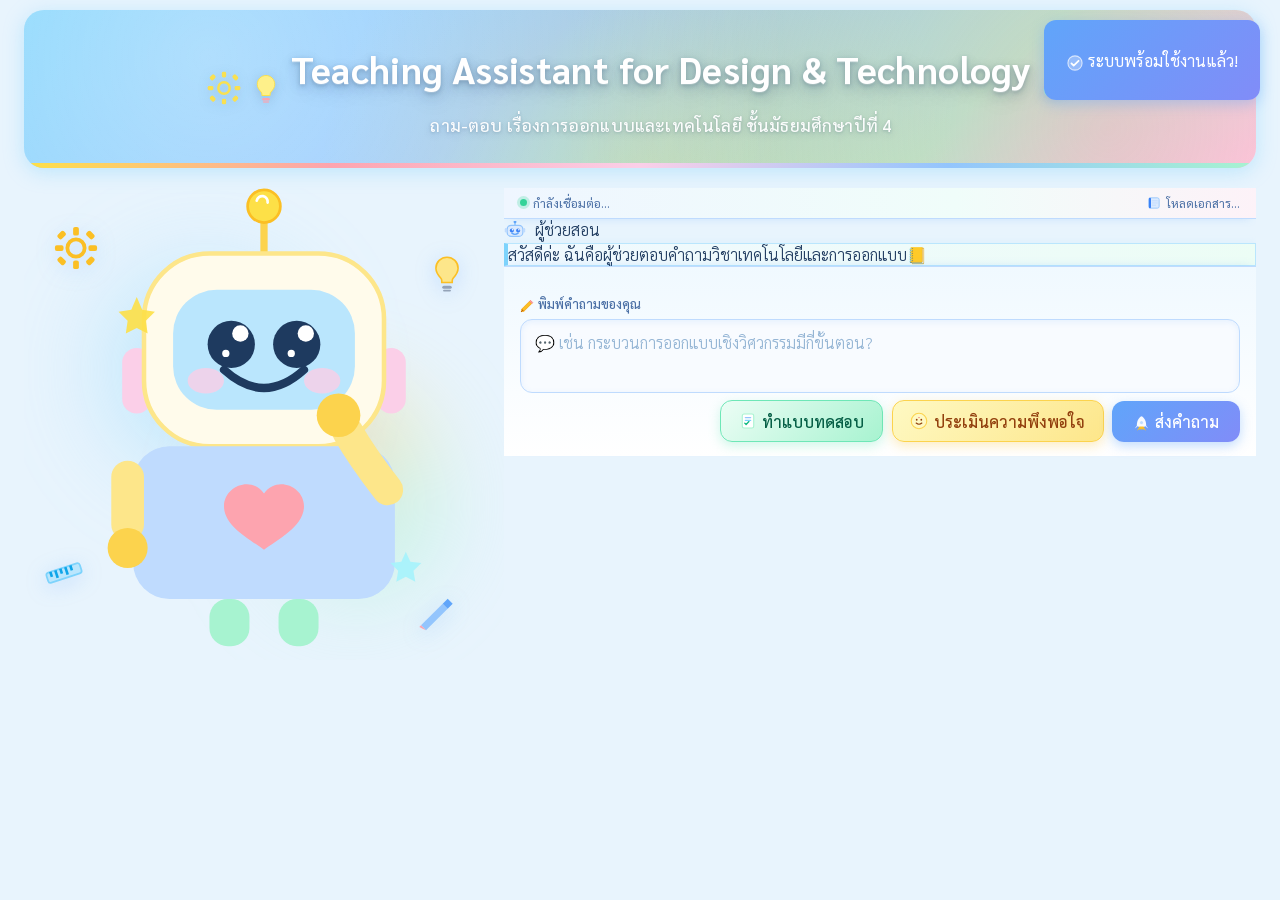
==== commit 1aab48e2: "Place quiz button next to satisfaction button" ====
--- a/app/static/index.html
+++ b/app/static/index.html
@@ -4,7 +4,7 @@
   <meta charset="UTF-8">
   <meta name="viewport" content="width=device-width, initial-scale=1.0, maximum-scale=1.0, user-scalable=no">
   <title>Teaching Assistant for Design & Technology</title>
-  <link rel="stylesheet" href="/static/styles.css?v=34">
+  <link rel="stylesheet" href="/static/styles.css?v=35">
   <link href="https://fonts.googleapis.com/css2?family=Sarabun:wght@300;400;500;600;700&display=swap" rel="stylesheet">
   <link rel="stylesheet" href="https://cdnjs.cloudflare.com/ajax/libs/font-awesome/6.5.0/css/all.min.css">
   <style>
@@ -102,9 +102,8 @@
         0 1px 3px rgba(30,58,95,.22),
         0 3px 10px rgba(30,58,95,.14);
     }
-    /* ปุ่มทำแบบทดสอบ (อยู่มุมซ้ายสุดของแถวปุ่ม) */
+    /* ปุ่มทำแบบทดสอบ (อยู่ติดกับปุ่มประเมินความพึงพอใจ) */
     .composer-actions .quiz-btn {
-      margin-right: auto; /* ดันไปซ้ายสุด */
       display: inline-flex;
       align-items: center;
       gap: .35rem;
@@ -663,7 +662,7 @@
     <p><svg xmlns="http://www.w3.org/2000/svg" viewBox="0 0 18 18" width="16" height="16" aria-hidden="true" style="vertical-align:middle;margin-right:5px"><circle cx="9" cy="9" r="8" fill="rgba(255,255,255,0.3)" stroke="rgba(255,255,255,0.7)" stroke-width="1.2"/><path d="M5 9.5 L7.5 12 L13 6.5" stroke="white" stroke-width="2" stroke-linecap="round" stroke-linejoin="round" fill="none"/></svg>ระบบพร้อมใช้งานแล้ว!</p>
   </div>
 
-  <script src="/static/app.js?v=34"></script>
+  <script src="/static/app.js?v=35"></script>
   <script>
     const form = document.getElementById('chat-form');
     const textarea = document.getElementById('question');
